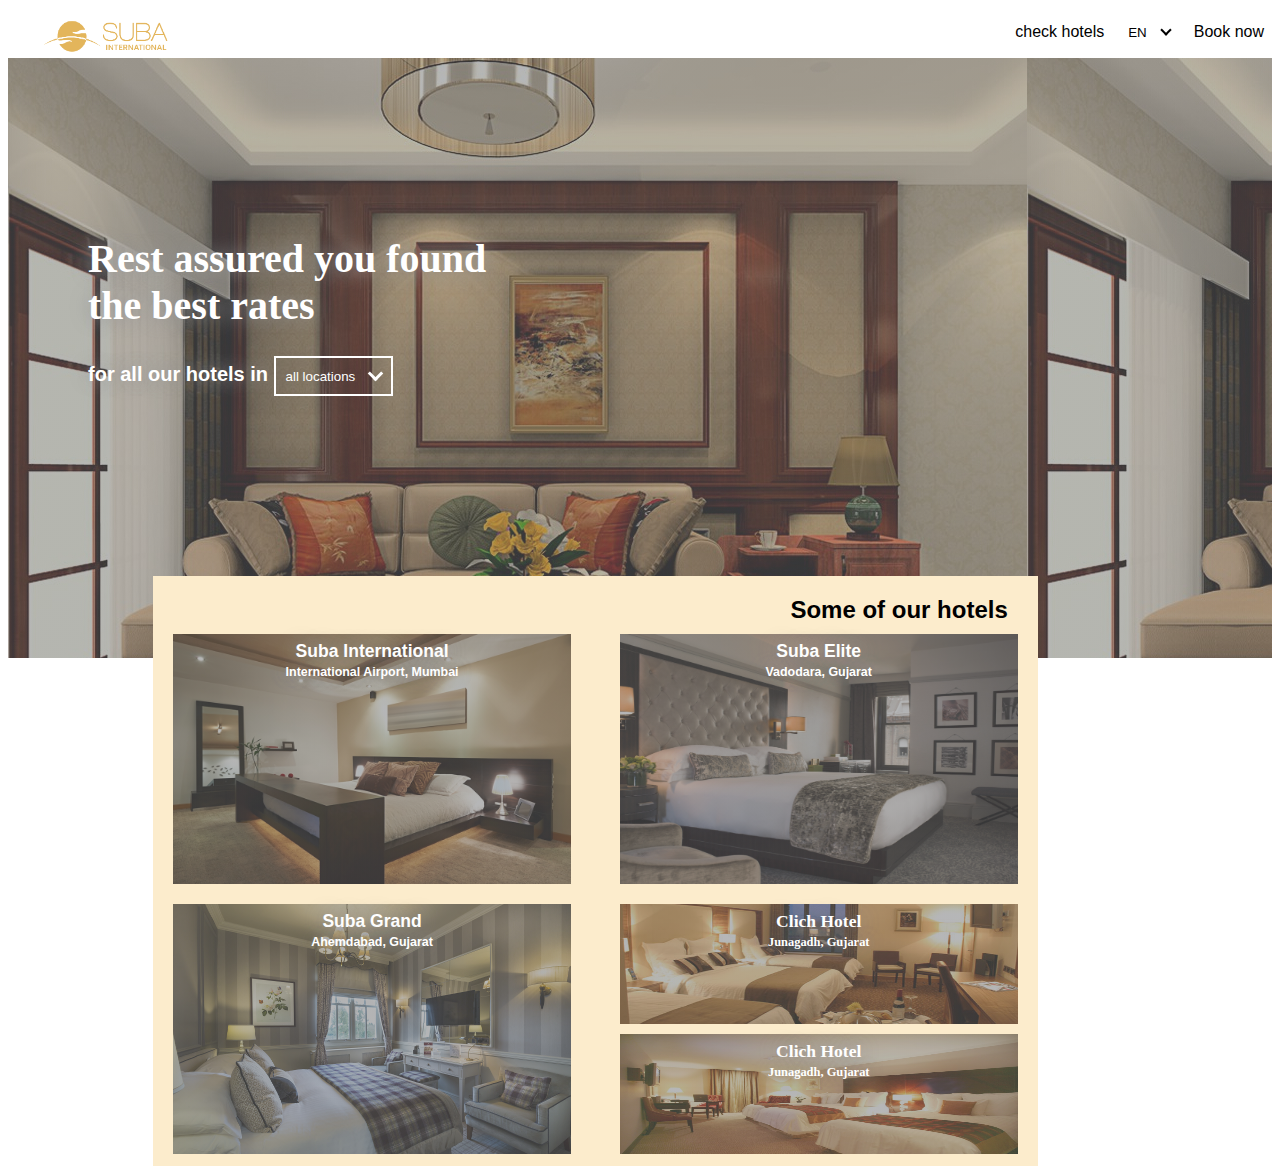
==== index.html @ a3dd1a37 "Update and rename digi.html to index.html" ====
<html>
<head>
  <title>Digi mockup</title>
    <link rel="stylesheet" href="style.css">
    <script src="https://ajax.googleapis.com/ajax/libs/jquery/3.3.1/jquery.min.js"></script>
    <meta charset="UTF-8">
</head>
<body>
  <div class="head">
  <a href="#home"><image class="logo" src="subalogo.png"></a>
  <a class="nav">Book now</a>
  <button class="nav" id="lang" onclick="test()">EN<i class="lang-down"></i>
    <div class="dropdown-lang" id="dropdownLang">
      <a href="#">English</a>
      <a href="#">Arabic</a>
    </div></button>
  <a class="nav">check hotels</a>
</div>

  <div class="top-body">
<div class="top-body-txt">
<h1 class="top-body-main">Rest assured you found <br> the best rates</h1>
<h4 class="top-body-sub">for all our hotels in <button class="loc-selector" id="loc-btn">all locations<i class="loc-down"></i>
  <div class="dropdown-loc" id="dropdownLoc">
  <a href="#">all locations</a>
  <a href="#">Gujarat</a>
  <a href="#">Mumbai</a>
  <a href="#">Dubai</a>
</div></button> </h4>
</div>
<div class="hotels">
  <h2 class="hotelsHead">Some of our hotels<h2>
  <div class="hotelRoomA">
    <h3>Suba International</h3>
    <h5>International Airport, Mumbai</h5>
    <button class="hotel-btna">Learn More</button> <button class="hotel-btna">Book Room</button>
  </div>
  <div class="hotelRoomB">
    <h3>Suba Elite</h3>
  <h5>Vadodara, Gujarat</h5>
  <button class="hotel-btnb">Learn More</button> <button class="hotel-btnb">Book Room</button>
</div>
  <div class="hotelRoomC">
    <h3>Suba Grand</h3>
  <h5>Ahemdabad, Gujarat</h5>
  <button class="hotel-btnc">Learn More</button> <button class="hotel-btnc">Book Room</button>
  </div>
  <div class="hotelRoomD">
    <h3>Clich Hotel</h3>
  <h5>Junagadh, Gujarat</h5>
  <button class="hotel-btnd">Learn More</button> <button class="hotel-btnd">Book Room</button>
  </div>
  <div class="hotelRoomE">
    <h3>Clich Hotel</h3>
  <h5>Junagadh, Gujarat</h5>
  <button class="hotel-btne">Learn More</button> <button class="hotel-btne">Book Room</button>
  </div>
</div>
</div>
<script src="design.js"></script>
</body>
</html>
---- style.css ----
body{
    width: auto;
}
.head{
  height: 50px;
}

.logo{
  float: left;
  margin: 8px 0px 0px 35px;
  height: 40px;
  width: 135px;
}

.nav{
  font-family: sans-serif, serif;
  float: right;
  display: block;
  padding: 15px 8px;
  cursor: pointer;
}
#lang{
  border: none;
  outline: none;
  color: black;
  padding: 17px 16px 17px 16px;
  background-color: inherit;
  font-family: sans-serif, serif;
  margin: 0;
}
.lang-down{
    margin: 0px 0px 3px 15px;
    border: solid black;
    border-width: 0 2px 2px 0;
    display: inline-block;
    padding: 3px;
    transform: rotate(45deg);
}

#loc-btn{
  border: 2px solid white;
  outline: none;
  color: white;
  padding: 10px;
  background-color: inherit;
  font-family: sans-serif, serif;
  cursor: pointer;
}
.loc-down{
    margin: 0px 0px 2px 15px;
    border: solid white;
    border-width: 0 3px 3px 0;
    display: inline-block;
    padding: 4px;
    transform: rotate(45deg);
}

.top-body{
  background: linear-gradient(rgba(109, 110, 112,0.5),rgba(109, 110, 112,0.5)), url("sofabackground.jpg");

  width: 100%;
  height: 600px;
}

.top-body-txt{
  font-size: 20px;
  font-family: Serif, sans-Serif, monospace;
  text-shadow: 0px 0px 5px rgba(153, 150, 150, 1);
  padding: 150px 0px 0px 80px;
  color: white;
  text-shadow: 0px 0px 20px rgba(150, 150, 150, 1);
}

.top-body-sub{
  font-family: sans-serif, serif;
  text-shadow: 0px 0px 20px rgba(150, 150, 150, 1);
}

.dropdown-lang {
    display: none;
    position: absolute;
    background-color: white;
    min-width: 140px;
    box-shadow: 0px 8px 16px 0px rgba(0,0,0,0.2);
    z-index: 1;
}
.dropdown-lang a {
    float: none;
    color: grey;
    padding: 12px 16px;
    text-decoration: none;
    display: block;
    text-align: left;
}

.dropdown-lang a:hover {
    color: black;
    background-color: #ddd;
}

.dropdown-loc {
    display: none;
    position: absolute;
    background-color: white;
    min-width: 160px;
    box-shadow: 0px 8px 16px 0px rgba(0,0,0,0.2);
    z-index: 1;
}
.dropdown-loc a {
    float: none;
    color: grey;
    padding: 12px 16px;
    text-decoration: none;
    display: block;
    text-align: left;
}

.dropdown-loc a:hover {
    color: black;
    background-color: #ddd;
}

.show {
    display: block;
}

.hotels{
  background-color: #fceccc;
  width: 70%;
  height: 590px;
  margin: 180px 65px 0px 145px;
}

.hotelsHead{
  float: right;
  margin: 20px 30px 0px 30px;
  font-family: sans-serif, serif, monospace;
}

.hotelRoomA{
  color: white;
  float: left;
  width: 45%;
  height: 250px;
  margin: 58px 0px 10px 20px;
  background: linear-gradient(rgba(109, 110, 112,0.5),rgba(109, 110, 112,0.5)),url("bedrooma.jpg");
  background-repeat: no-repeat;
  background-size: 100% 250px;
  font-family: sans-serif, serif, monospace;
  text-align: center;
  text-shadow: 0px 0px 20px rgba(150, 150, 150, 1);
  line-height: 0;
  font-size: 15px
}

.hotelRoomB{
  color: white;
  float: right;
  width: 45%;
  height: 250px;
  margin: 10px 20px 10px 0px;
  background: linear-gradient(rgba(109, 110, 112,0.5),rgba(109, 110, 112,0.5)),url("bedroomb.jpg");
  background-repeat: no-repeat;
  background-size: 100% 250px;
  font-family: sans-serif, serif, monospace;
  text-align: center;
  text-shadow: 0px 0px 20px rgba(150, 150, 150, 1);
  line-height: 0;
  font-size: 15px
}

.hotelRoomC{
  color: white;
  float: left;
  width: 45%;
  height: 250px;
  margin: 10px 10px 10px 20px;
  background: linear-gradient(rgba(109, 110, 112,0.5),rgba(109, 110, 112,0.5)),url("bedroomc.jpg");
  background-repeat: no-repeat;
  background-size: 100% 250px;
  font-family: sans-serif, serif, monospace;
  text-align: center;
  text-shadow: 0px 0px 20px rgba(150, 150, 150, 1);
  line-height: 0;
  font-size: 15px
}

.hotelRoomD{
  color: white;
  float: right;
  width: 45%;
  height: 120px;
  margin: 10px 20px 0px 0px;
  background: linear-gradient(rgba(109, 110, 112,0.5),rgba(109, 110, 112,0.5)),url("bedroomd.jpg");
  background-repeat: no-repeat;
  background-size: 100% 120px;
  font-family: sans-serif, serif, ,monospace;
  text-align: center;
  text-shadow: 0px 0px 20px rgba(150, 150, 150, 1);
  line-height: 0;
  font-size: 15px
}

.hotelRoomE{
  color: white;
  float: right;
  width: 45%;
  height: 120px;
  margin: 10px 20px 0px 0px;
  background: linear-gradient(rgba(109, 110, 112,0.5),rgba(109, 110, 112,0.5)),url("bedroome.jpg");
  background-repeat: no-repeat;
  background-size: 100% 120px;
  font-family: sans-serif, serif, ,monospace;
  text-align: center;
  text-shadow: 0px 0px 20px rgba(150, 150, 150, 1);
  line-height: 0;
  font-size: 15px
}

.hotel-room:hover{
  cursor: pointer;
}

.hotel-btna, .hotel-btnb, .hotel-btnc, .hotel-btnd, .hotel-btne {
  display: none;
  font-size: 10px;
  border: 2px solid white;
  outline: none;
  color: white;
  padding: 10px;
  background-color: inherit;
  font-family: sans-serif, serif;
  cursor: pointer;
}
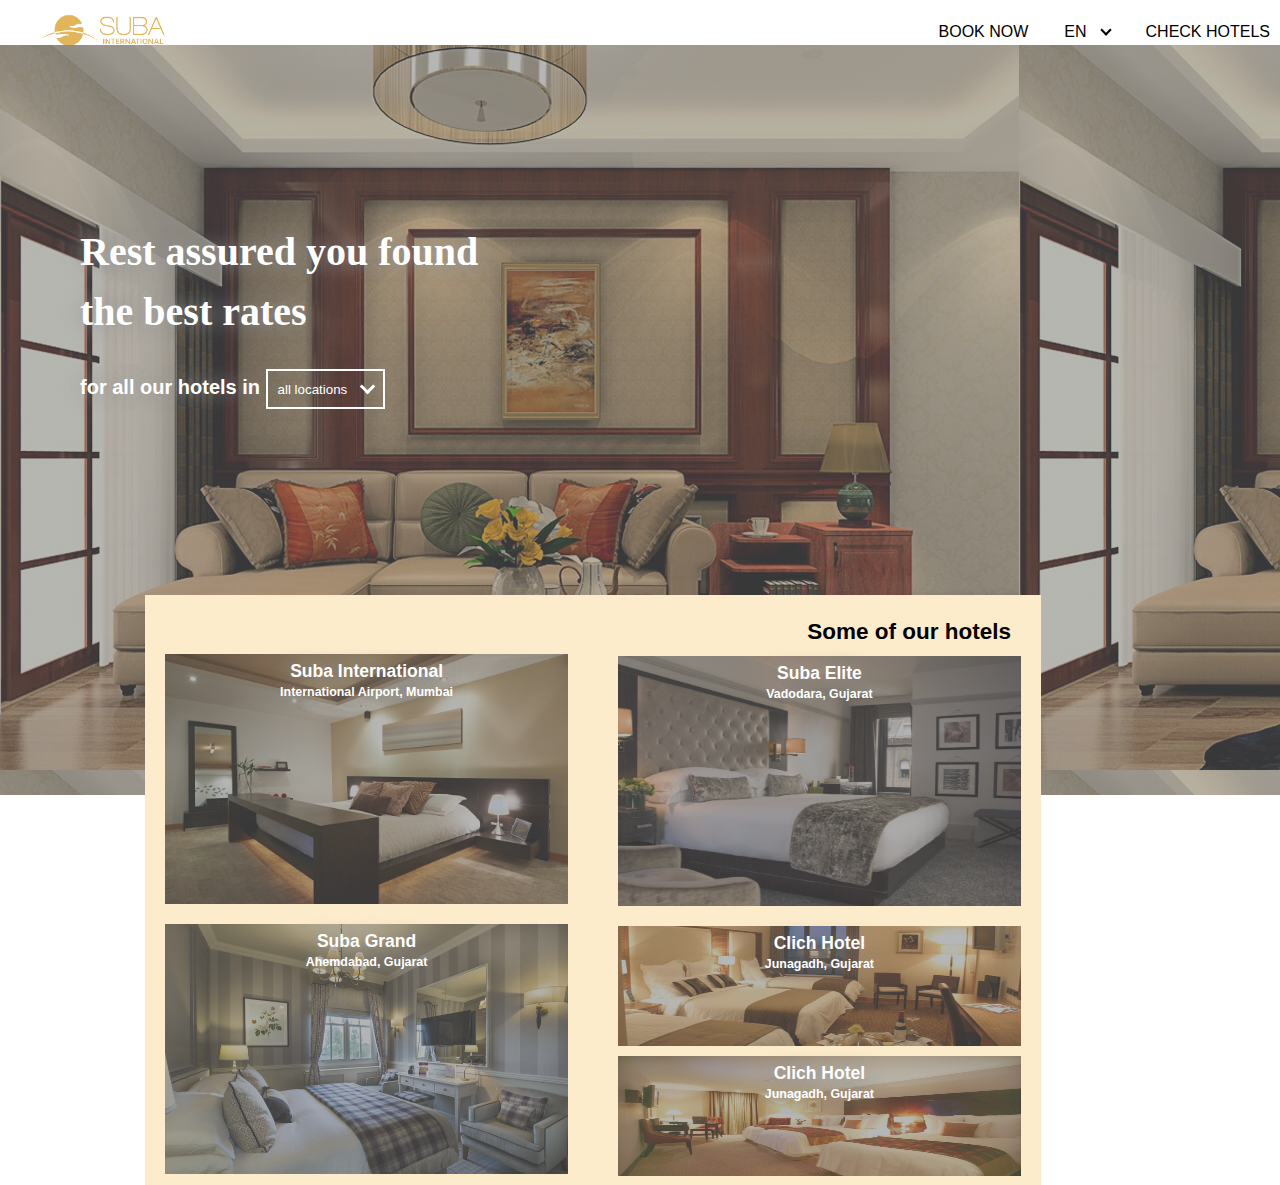
==== commit 95d22148: "made more reponsive" ====
--- a/index.html
+++ b/index.html
@@ -4,21 +4,27 @@
     <link rel="stylesheet" href="style.css">
     <script src="https://ajax.googleapis.com/ajax/libs/jquery/3.3.1/jquery.min.js"></script>
     <meta charset="UTF-8">
+    <meta name="viewport" content="width=device-width, initial-scale=1.0">
 </head>
 <body>
-  <div class="head">
-  <a href="#home"><image class="logo" src="subalogo.png"></a>
-  <a class="nav">Book now</a>
-  <button class="nav" id="lang" onclick="test()">EN<i class="lang-down"></i>
+  <header>
+  <div class="container">
+    <div class="logo">
+  <a href="#index.html"><image class="logo" src="subalogo.png"></a>
+   </div>
+   <nav>
+     <ul>
+      <li><a href="#book">Book now</a></li>
+      <li><a href="#lang" id="lang">EN<i class="lang-down"></i></a>
     <div class="dropdown-lang" id="dropdownLang">
       <a href="#">English</a>
       <a href="#">Arabic</a>
-    </div></button>
-  <a class="nav">check hotels</a>
+    </div></li>
+  <li><a href="#hotels">check hotels</a></li>
 </div>
 
-  <div class="top-body">
-<div class="top-body-txt">
+<div class="container">
+<section>
 <h1 class="top-body-main">Rest assured you found <br> the best rates</h1>
 <h4 class="top-body-sub">for all our hotels in <button class="loc-selector" id="loc-btn">all locations<i class="loc-down"></i>
   <div class="dropdown-loc" id="dropdownLoc">
@@ -27,11 +33,12 @@
   <a href="#">Mumbai</a>
   <a href="#">Dubai</a>
 </div></button> </h4>
-</div>
-<div class="hotels">
+</section>
+  <div class="container">
+    <article>
   <h2 class="hotelsHead">Some of our hotels<h2>
   <div class="hotelRoomA">
-    <h3>Suba International</h3>
+    <h3 class="testimg">Suba International</h3>
     <h5>International Airport, Mumbai</h5>
     <button class="hotel-btna">Learn More</button> <button class="hotel-btna">Book Room</button>
   </div>
@@ -55,7 +62,7 @@
   <h5>Junagadh, Gujarat</h5>
   <button class="hotel-btne">Learn More</button> <button class="hotel-btne">Book Room</button>
   </div>
-</div>
+</article>
 </div>
 <script src="design.js"></script>
 </body>
--- a/style.css
+++ b/style.css
@@ -1,24 +1,57 @@
 body{
-    width: auto;
-}
-.head{
-  height: 50px;
-}
-
-.logo{
-  float: left;
-  margin: 8px 0px 0px 35px;
+  font: 15px/1.5 Arial, Helvetica,sans-serif;
+  padding:0;
+  margin:0;
+}
+
+  /* Global */
+  .container{
+    width:100%;
+    margin:auto;
+    overflow:hidden;
+}
+
+ul{
+  margin:0;
+  padding:0;
+}
+
+/* header */
+header{
+  background:white;
+  color:black;
+  min-height:70px;
+}
+
+header a{
+  color: black;
+  text-decoration:none;
+  text-transform: uppercase;
+  font-size:16px;
+}
+
+header li{
+  float:left;
+  display:inline;
+  padding: 10px 10px 0px 10px;
+}
+
+header .logo{
+  float:left;
+  margin: 5px 0px 0px 20px;
   height: 40px;
   width: 135px;
 }
 
-.nav{
-  font-family: sans-serif, serif;
-  float: right;
-  display: block;
-  padding: 15px 8px;
-  cursor: pointer;
-}
+header nav{
+  float:right;
+  margin-top:10px;
+}
+
+header a:hover{
+  font-weight:bold;
+}
+
 #lang{
   border: none;
   outline: none;
@@ -28,6 +61,7 @@
   font-family: sans-serif, serif;
   margin: 0;
 }
+
 .lang-down{
     margin: 0px 0px 3px 15px;
     border: solid black;
@@ -37,6 +71,47 @@
     transform: rotate(45deg);
 }
 
+.dropdown-lang {
+    display: none;
+    position: absolute;
+    background-color: white;
+    min-width: 140px;
+    box-shadow: 0px 8px 16px 0px rgba(0,0,0,0.2);
+    z-index: 1;
+}
+.dropdown-lang a {
+    float: none;
+    color: grey;
+    padding: 12px 16px;
+    text-decoration: none;
+    display: block;
+    text-align: left;
+}
+
+.dropdown-lang a:hover {
+    color: black;
+    background-color: #ddd;
+}
+
+/* section */
+
+.container section{
+  background: linear-gradient(rgba(109, 110, 112,0.5),rgba(109, 110, 112,0.5)), url("sofabackground.jpg");
+  width: 100%;
+  height: 600px;
+  font-size: 20px;
+  font-family: Serif, sans-Serif, monospace;
+  text-shadow: 0px 0px 5px rgba(153, 150, 150, 1);
+  padding: 150px 0px 0px 80px;
+  color: white;
+  text-shadow: 0px 0px 20px rgba(150, 150, 150, 1);
+}
+
+.container section .top-body-sub{
+  font-family: sans-serif, serif;
+  text-shadow: 0px 0px 20px rgba(150, 150, 150, 1);
+}
+
 #loc-btn{
   border: 2px solid white;
   outline: none;
@@ -55,49 +130,6 @@
     transform: rotate(45deg);
 }
 
-.top-body{
-  background: linear-gradient(rgba(109, 110, 112,0.5),rgba(109, 110, 112,0.5)), url("sofabackground.jpg");
-
-  width: 100%;
-  height: 600px;
-}
-
-.top-body-txt{
-  font-size: 20px;
-  font-family: Serif, sans-Serif, monospace;
-  text-shadow: 0px 0px 5px rgba(153, 150, 150, 1);
-  padding: 150px 0px 0px 80px;
-  color: white;
-  text-shadow: 0px 0px 20px rgba(150, 150, 150, 1);
-}
-
-.top-body-sub{
-  font-family: sans-serif, serif;
-  text-shadow: 0px 0px 20px rgba(150, 150, 150, 1);
-}
-
-.dropdown-lang {
-    display: none;
-    position: absolute;
-    background-color: white;
-    min-width: 140px;
-    box-shadow: 0px 8px 16px 0px rgba(0,0,0,0.2);
-    z-index: 1;
-}
-.dropdown-lang a {
-    float: none;
-    color: grey;
-    padding: 12px 16px;
-    text-decoration: none;
-    display: block;
-    text-align: left;
-}
-
-.dropdown-lang a:hover {
-    color: black;
-    background-color: #ddd;
-}
-
 .dropdown-loc {
     display: none;
     position: absolute;
@@ -124,11 +156,15 @@
     display: block;
 }
 
-.hotels{
+/* article */
+
+article{
+  position: absolute;
   background-color: #fceccc;
-  width: 70%;
-  height: 590px;
-  margin: 180px 65px 0px 145px;
+  min-width: 70%;
+  min-height: 590px;
+  margin: -200px 180px 0px 145px;
+  overflow: hidden;
 }
 
 .hotelsHead{
@@ -140,9 +176,9 @@
 .hotelRoomA{
   color: white;
   float: left;
-  width: 45%;
+  min-width: 45%;
   height: 250px;
-  margin: 58px 0px 10px 20px;
+  margin: 40px 0px 10px 20px;
   background: linear-gradient(rgba(109, 110, 112,0.5),rgba(109, 110, 112,0.5)),url("bedrooma.jpg");
   background-repeat: no-repeat;
   background-size: 100% 250px;
@@ -158,7 +194,7 @@
   float: right;
   width: 45%;
   height: 250px;
-  margin: 10px 20px 10px 0px;
+  margin: 7px 20px 20px 0px;
   background: linear-gradient(rgba(109, 110, 112,0.5),rgba(109, 110, 112,0.5)),url("bedroomb.jpg");
   background-repeat: no-repeat;
   background-size: 100% 250px;
@@ -174,7 +210,7 @@
   float: left;
   width: 45%;
   height: 250px;
-  margin: 10px 10px 10px 20px;
+  margin: 10px 0px 0px 20px;
   background: linear-gradient(rgba(109, 110, 112,0.5),rgba(109, 110, 112,0.5)),url("bedroomc.jpg");
   background-repeat: no-repeat;
   background-size: 100% 250px;
@@ -190,7 +226,7 @@
   float: right;
   width: 45%;
   height: 120px;
-  margin: 10px 20px 0px 0px;
+  margin: 0px 20px 10px 0px;
   background: linear-gradient(rgba(109, 110, 112,0.5),rgba(109, 110, 112,0.5)),url("bedroomd.jpg");
   background-repeat: no-repeat;
   background-size: 100% 120px;
@@ -206,7 +242,7 @@
   float: right;
   width: 45%;
   height: 120px;
-  margin: 10px 20px 0px 0px;
+  margin: 0px 20px 0px 0px;
   background: linear-gradient(rgba(109, 110, 112,0.5),rgba(109, 110, 112,0.5)),url("bedroome.jpg");
   background-repeat: no-repeat;
   background-size: 100% 120px;
@@ -232,3 +268,34 @@
   font-family: sans-serif, serif;
   cursor: pointer;
 }
+
+/* smart phone responsive setup */
+@media(max-width: 768px){
+  section,
+  header nav li, article{
+    float:none;
+    text-align:center;
+    width: 100%;
+  }
+
+  .top-body-sub,
+  .top-body-main, .dropdown-loc{
+    text-align: justify;
+  }
+
+  article{
+    position: none;
+    margin: 0;
+  }
+
+  .hotelsHead{
+    margin: 10px 30px 0px 0px;
+  }
+
+  .hotelRoomA, .hotelRoomB,
+  .hotelRoomC, .hotelRoomD, .hotelRoomE{
+    float: none;
+    margin: 10px 0px 0px 35px;
+    width: 85%;
+    overflow: hidden;
+  }
